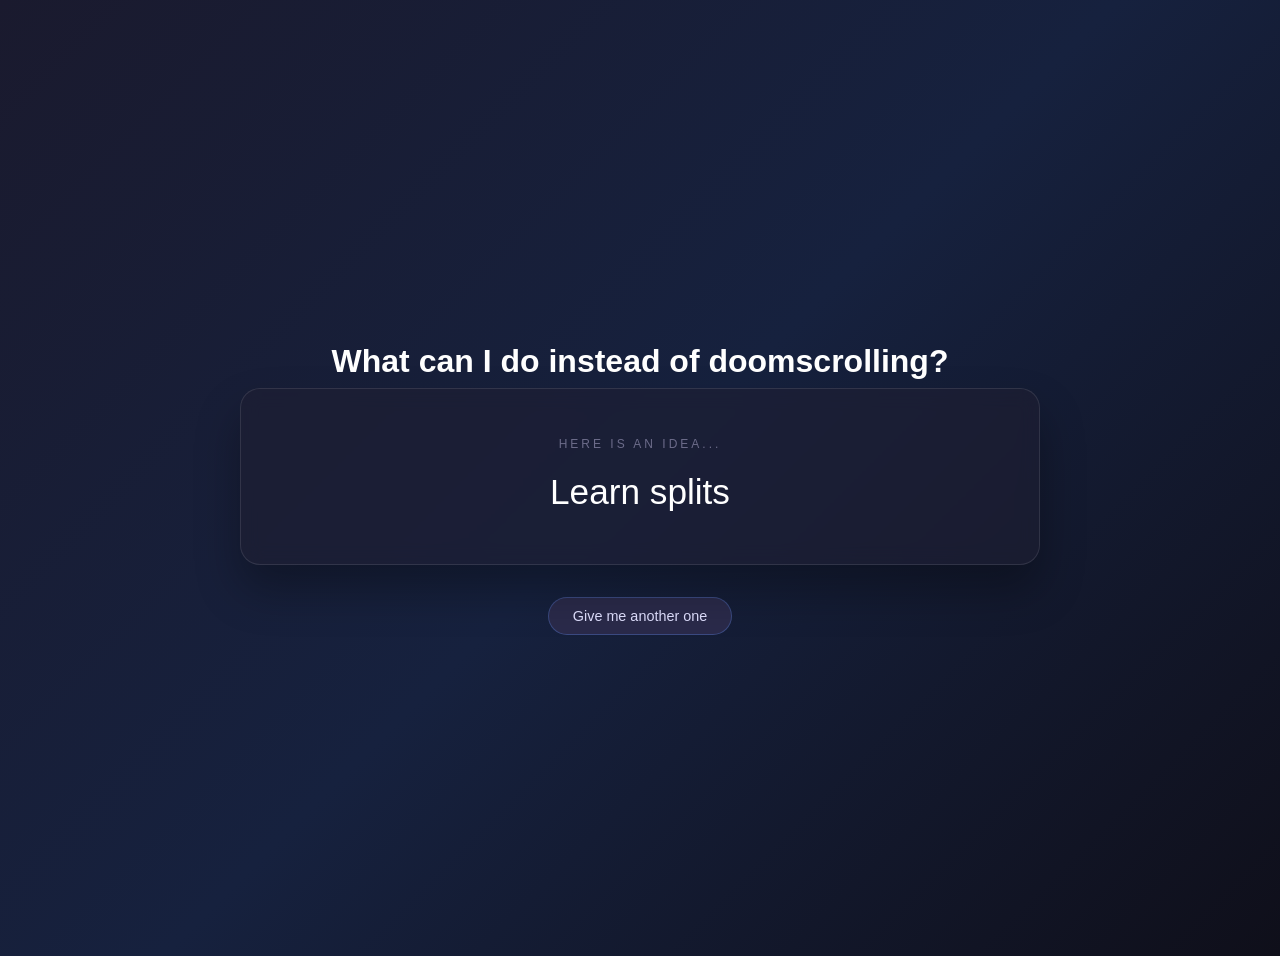
==== index.html @ 2947e9f5 "Rename antidoomscroll.html to index.html" ====
<!DOCTYPE html>
<html lang="en">
<head>
    <meta charset="UTF-8">
    <meta name="viewport" content="width=device-width, initial-scale=1.0">
    <title>Idea Generator | Dark Theme</title>
    
    <link rel="stylesheet" href="antidoomscroll.css">
    
    
</head>
<body>
    <div class="container">
        <h1>What can I do instead of doomscrolling?</h1>
        
        <div class="activity-card">
            <div class="idea-label">Here is an idea...</div>
            <div class="idea-text" id="activityOutput">Loading...</div>
        </div>
        
        <button class="refresh-btn" id="updateBtn">
            Give me another one
        </button>
    </div>

    <script>
        // Variables
        let activitiesList = [];
        let fileLoaded = false;
        let isAnimating = false;

        // DOM elements
        const outputDiv = document.getElementById('activityOutput');
        const updateBtn = document.getElementById('updateBtn');

        // Get random activity from list
        function getRandomActivity() {
            if (activitiesList.length === 0) {
                return "📭 Activity list is empty";
            }
            const randomIndex = Math.floor(Math.random() * activitiesList.length);
            return activitiesList[randomIndex];
        }

        // Update with smooth animation
        function updateWithAnimation() {
            if (isAnimating) {
                return;
            }
            
            if (!fileLoaded) {
                outputDiv.innerHTML = "⚠️ File not loaded yet";
                outputDiv.classList.add('error');
                return;
            }
            
            if (activitiesList.length === 0) {
                outputDiv.innerHTML = "📭 Add activities to activities.txt";
                outputDiv.classList.add('empty');
                return;
            }
            
            isAnimating = true;
            updateBtn.disabled = true;
            
            // Step 1: Fade out current text
            outputDiv.classList.remove('fade-in');
            outputDiv.classList.add('fade-out');
            
            // Step 2: Change text after fade out
            setTimeout(() => {
                const newActivity = getRandomActivity();
                outputDiv.innerHTML = newActivity;
                
                outputDiv.classList.remove('fade-out');
                outputDiv.classList.add('fade-in');
                
                // Step 3: Remove animation class and unlock button
                setTimeout(() => {
                    outputDiv.classList.remove('fade-in');
                    isAnimating = false;
                    updateBtn.disabled = false;
                }, 300);
                
            }, 200);
        }

        // Load activities from file
        async function loadActivitiesFile() {
            try {
                const response = await fetch('activities.txt', { cache: "no-cache" });
                
                if (!response.ok) {
                    if (response.status === 404) {
                        outputDiv.innerHTML = "❌ activities.txt not found";
                        outputDiv.classList.add('error');
                    } else {
                        throw new Error(`HTTP ${response.status}`);
                    }
                    fileLoaded = false;
                    return;
                }
                
                const content = await response.text();
                const lines = content.split(/\r?\n/);
                activitiesList = lines
                    .map(line => line.trim())
                    .filter(line => line !== "");
                
                if (activitiesList.length === 0) {
                    outputDiv.innerHTML = "📭 activities.txt is empty";
                    outputDiv.classList.add('empty');
                    fileLoaded = true;
                } else {
                    fileLoaded = true;
                    
                    // Show first activity with fade-in animation
                    const firstActivity = getRandomActivity();
                    outputDiv.innerHTML = firstActivity;
                    outputDiv.classList.add('fade-in');
                    setTimeout(() => {
                        outputDiv.classList.remove('fade-in');
                    }, 400);
                }
                
            } catch (error) {
                console.error(error);
                outputDiv.innerHTML = "⚠️ Connection error";
                outputDiv.classList.add('error');
                fileLoaded = false;
            }
        }

        // Event listener for button
        updateBtn.addEventListener('click', () => {
            updateWithAnimation();
        });

        // Start loading
        loadActivitiesFile();
    </script>
</body>
</html>
---- antidoomscroll.css ----
css

 {
    margin: 0;
    padding: 0;
    box-sizing: border-box;
}

body {
    background: linear-gradient(135deg, #1a1a2e 0%, #16213e 50%, #0f0f1a 100%);
    min-height: 100vh;
    display: flex;
    justify-content: center;
    align-items: center;
    font-family: 'Segoe UI', 'Roboto', sans-serif;
    padding: 20px;
}

.container {
    text-align: center;
    max-width: 800px;
    width: 100%;
}

h1 {
    color: #ffffff;
    font-size: 2rem;
    margin-bottom: 0.5rem;
    font-weight: 600;
}

.subtitle {
    color: #a0a0b0;
    font-size: 0.9rem;
    margin-bottom: 2.5rem;
    padding-bottom: 8px;
    border-bottom: 1px solid #2a2a4a;
    display: inline-block;
}

.activity-card {
    background: rgba(30, 30, 50, 0.6);
    backdrop-filter: blur(10px);
    border-radius: 20px;
    padding: 3rem 2rem;
    margin-bottom: 2rem;
    border: 1px solid rgba(255, 255, 255, 0.1);
    box-shadow: 0 25px 45px rgba(0, 0, 0, 0.3);
}

.idea-label {
    color: #6c6c8a;
    font-size: 0.75rem;
    letter-spacing: 3px;
    text-transform: uppercase;
    margin-bottom: 1rem;
}

.idea-text {
    color: #ffffff;
    font-size: 2.2rem;
    line-height: 1.4;
    font-weight: 500;
    word-wrap: break-word;
    opacity: 1;
    transform: translateY(0);
    transition: opacity 0.25s ease, transform 0.25s ease;
}

.idea-text.fade-out {
    opacity: 0;
    transform: translateY(-10px);
    transition: opacity 0.2s ease, transform 0.2s ease;
}

.idea-text.fade-in {
    opacity: 1;
    transform: translateY(0);
    transition: opacity 0.3s ease, transform 0.3s ease;
}

.idea-text.empty,
.idea-text.error {
    color: #ff8888;
    font-size: 1.2rem;
}

.refresh-btn {
    background: #2a2a4a;
    border: none;
    color: #e0e0ff;
    padding: 10px 24px;
    font-size: 0.9rem;
    font-weight: 500;
    border-radius: 40px;
    cursor: pointer;
    transition: all 0.2s ease;
    display: inline-flex;
    align-items: center;
    gap: 8px;
    border: 1px solid rgba(100, 150, 255, 0.3);
}

.refresh-btn:hover {
    background: #3a3a6a;
    transform: translateY(-2px);
}

.refresh-btn:active {
    transform: translateY(1px);
}

.refresh-btn:disabled {
    opacity: 0.5;
    cursor: not-allowed;
}

@media (max-width: 600px) {
    .idea-text {
        font-size: 1.5rem;
    }
    .activity-card {
        padding: 2rem 1rem;
    }
    h1 {
        font-size: 1.5rem;
    }
}
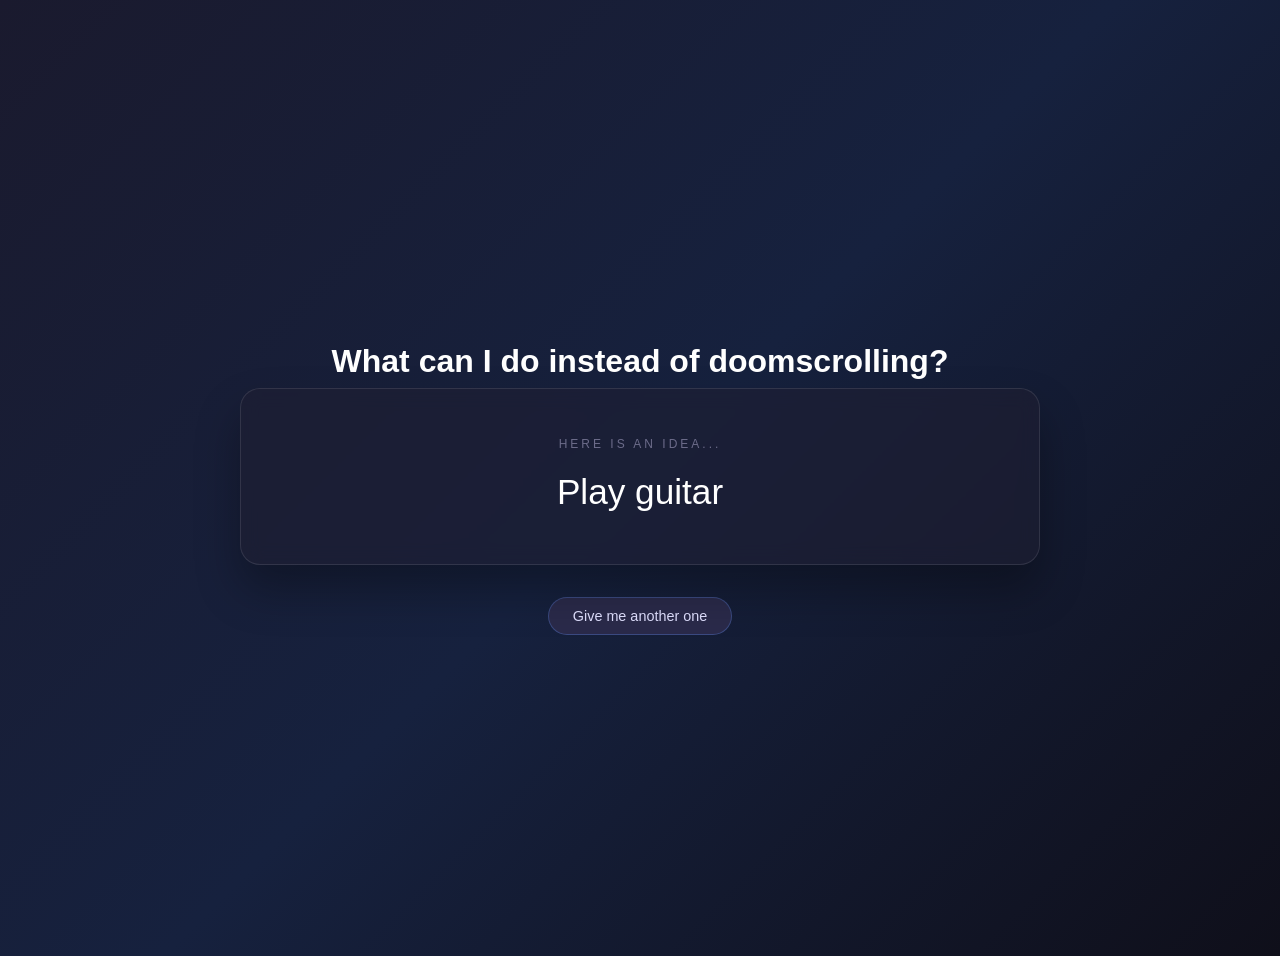
==== commit b660c016: "Update index.html" ====
--- a/index.html
+++ b/index.html
@@ -3,7 +3,7 @@
 <head>
     <meta charset="UTF-8">
     <meta name="viewport" content="width=device-width, initial-scale=1.0">
-    <title>Idea Generator | Dark Theme</title>
+    <title>Antidoomscroll</title>
     
     <link rel="stylesheet" href="antidoomscroll.css">
     
@@ -36,7 +36,7 @@
         // Get random activity from list
         function getRandomActivity() {
             if (activitiesList.length === 0) {
-                return "📭 Activity list is empty";
+                return "Activity list is empty";
             }
             const randomIndex = Math.floor(Math.random() * activitiesList.length);
             return activitiesList[randomIndex];
@@ -49,13 +49,13 @@
             }
             
             if (!fileLoaded) {
-                outputDiv.innerHTML = "⚠️ File not loaded yet";
+                outputDiv.innerHTML = "File not loaded yet";
                 outputDiv.classList.add('error');
                 return;
             }
             
             if (activitiesList.length === 0) {
-                outputDiv.innerHTML = "📭 Add activities to activities.txt";
+                outputDiv.innerHTML = "Add activities to activities.txt";
                 outputDiv.classList.add('empty');
                 return;
             }
@@ -92,7 +92,7 @@
                 
                 if (!response.ok) {
                     if (response.status === 404) {
-                        outputDiv.innerHTML = "❌ activities.txt not found";
+                        outputDiv.innerHTML = "activities.txt not found";
                         outputDiv.classList.add('error');
                     } else {
                         throw new Error(`HTTP ${response.status}`);
@@ -108,7 +108,7 @@
                     .filter(line => line !== "");
                 
                 if (activitiesList.length === 0) {
-                    outputDiv.innerHTML = "📭 activities.txt is empty";
+                    outputDiv.innerHTML = "activities.txt is empty";
                     outputDiv.classList.add('empty');
                     fileLoaded = true;
                 } else {
@@ -125,7 +125,7 @@
                 
             } catch (error) {
                 console.error(error);
-                outputDiv.innerHTML = "⚠️ Connection error";
+                outputDiv.innerHTML = "Connection error";
                 outputDiv.classList.add('error');
                 fileLoaded = false;
             }
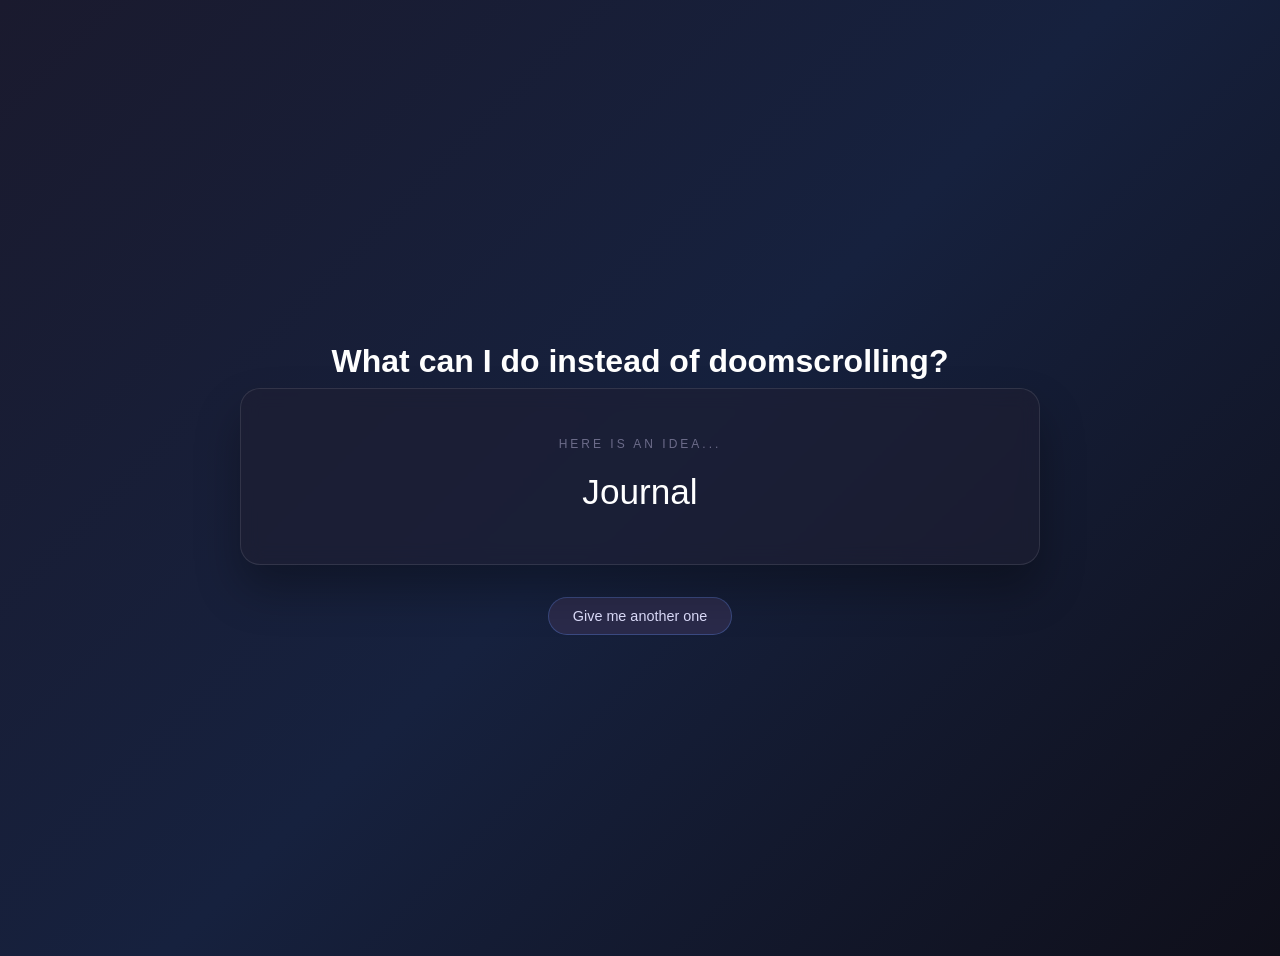
==== commit cce276c2: "Update index.html" ====
--- a/index.html
+++ b/index.html
@@ -6,7 +6,12 @@
     <title>Antidoomscroll</title>
     
     <link rel="stylesheet" href="antidoomscroll.css">
-    
+    <link rel="icon" type="image/png" href="/favicon-96x96.png" sizes="96x96" />
+    <link rel="icon" type="image/svg+xml" href="/favicon.svg" />
+    <link rel="shortcut icon" href="/favicon.ico" />
+    <link rel="apple-touch-icon" sizes="180x180" href="/apple-touch-icon.png" />
+    <meta name="apple-mobile-web-app-title" content="Prevail" />
+    <link rel="manifest" href="/site.webmanifest" />
     
 </head>
 <body>
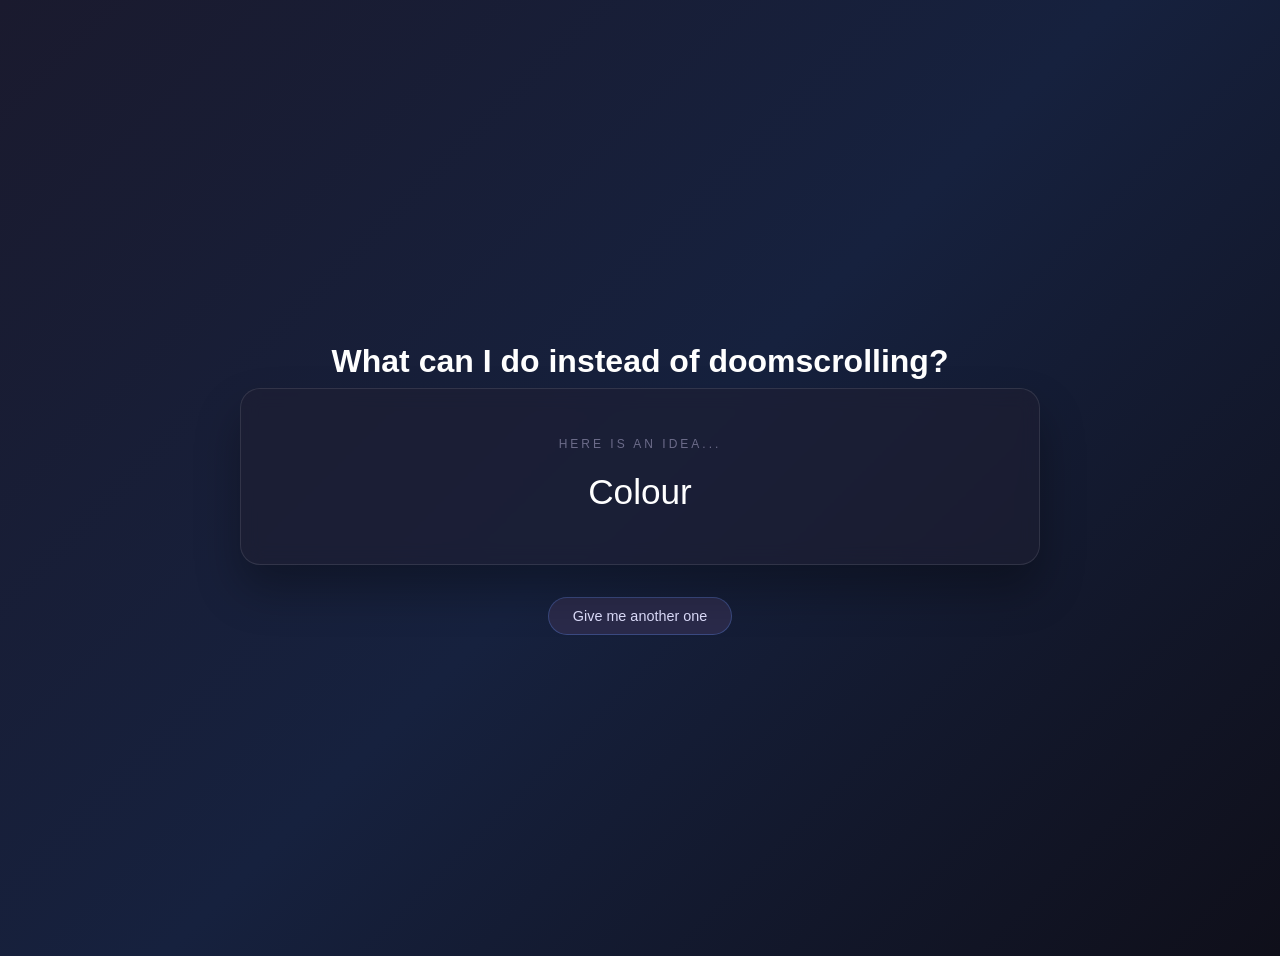
==== commit b151f714: "Update index.html" ====
--- a/index.html
+++ b/index.html
@@ -6,12 +6,12 @@
     <title>Antidoomscroll</title>
     
     <link rel="stylesheet" href="antidoomscroll.css">
-    <link rel="icon" type="image/png" href="/favicon-96x96.png" sizes="96x96" />
-    <link rel="icon" type="image/svg+xml" href="/favicon.svg" />
+    <link rel="icon" type="image/png" href="favicon-96x96.png" sizes="96x96" />
+    <link rel="icon" type="image/svg+xml" href="favicon.svg" />
     <link rel="shortcut icon" href="/favicon.ico" />
-    <link rel="apple-touch-icon" sizes="180x180" href="/apple-touch-icon.png" />
+    <link rel="apple-touch-icon" sizes="180x180" href="apple-touch-icon.png" />
     <meta name="apple-mobile-web-app-title" content="Prevail" />
-    <link rel="manifest" href="/site.webmanifest" />
+    <link rel="manifest" href="site.webmanifest" />
     
 </head>
 <body>
